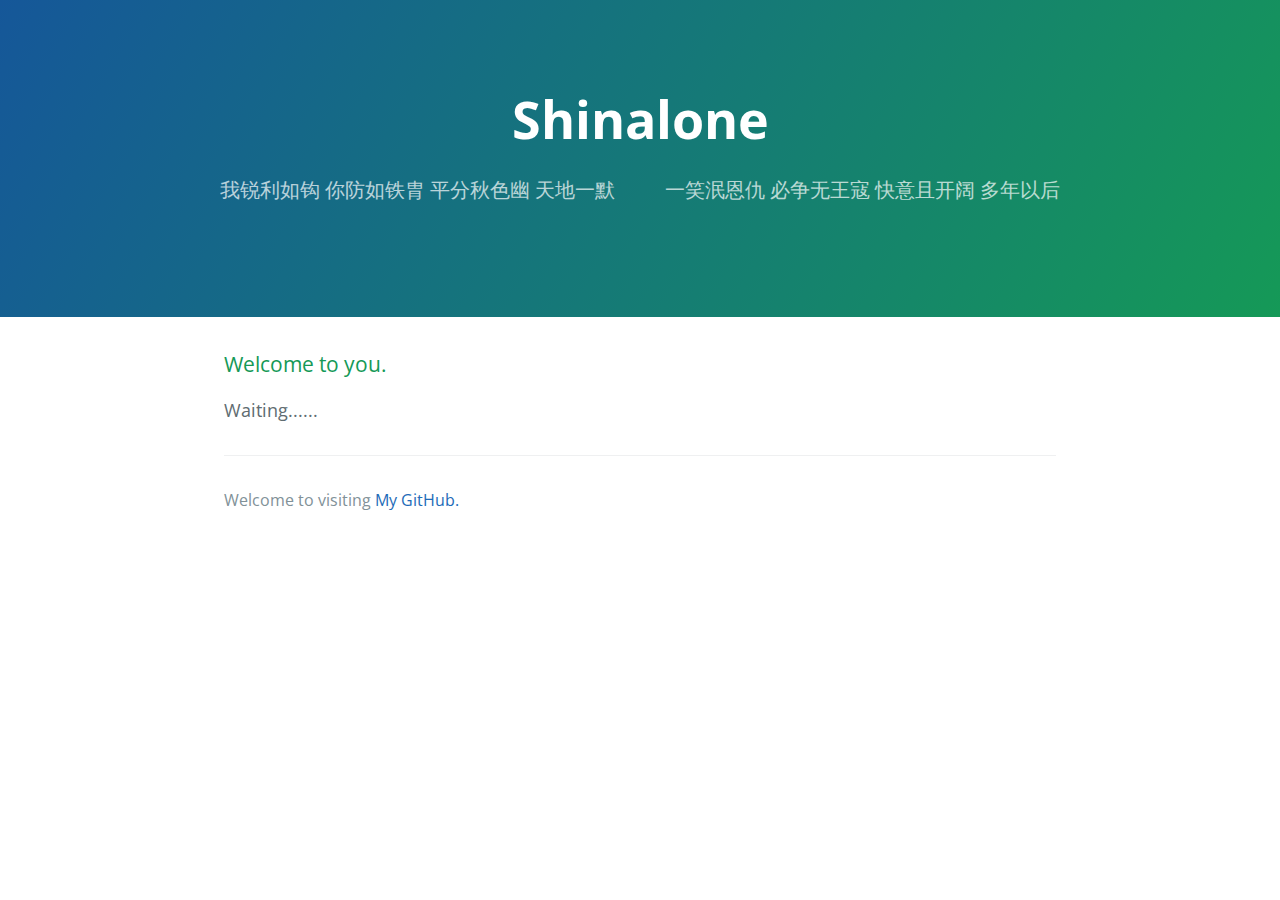
==== index.html @ 8d3fc64a "Update index.html" ====
<!DOCTYPE html>
<html lang="en-us">
  <head>
    <meta charset="UTF-8">
    <title>Shinalone.GitHub.com by shinalone</title>
    <meta name="viewport" content="width=device-width, initial-scale=1">
    <link rel="stylesheet" type="text/css" href="stylesheets/normalize.css" media="screen">
    <link href='https://fonts.googleapis.com/css?family=Open+Sans:400,700' rel='stylesheet' type='text/css'>
    <link rel="stylesheet" type="text/css" href="stylesheets/stylesheet.css" media="screen">
    <link rel="stylesheet" type="text/css" href="stylesheets/github-light.css" media="screen">
  </head>
  <body>
    <section class="page-header">
      <h1 class="project-name">Shinalone</h1>
      <h2 class="project-tagline">我锐利如钩 你防如铁胄 平分秋色幽 天地一默 　　
一笑泯恩仇 必争无王寇 快意且开阔 多年以后</h2>
    </section>

    <section class="main-content">
      <h3>
<a id="welcome-to-shinalone-page" class="anchor" href="#welcome-to-shinalone-page" aria-hidden="true"><span aria-hidden="true" class="octicon octicon-link"></span></a>Welcome to you.</h3>

<p>Waiting......</p>


      <footer class="site-footer">

        <span class="site-footer-credits">Welcome to visiting <a href="https://github.com/shinalone/">My GitHub.</span>
      </footer>

    </section>

  
  </body>
</html>
---- stylesheets/stylesheet.css ----
* {
  box-sizing: border-box; }

body {
  padding: 0;
  margin: 0;
  font-family: "Open Sans", "Helvetica Neue", Helvetica, Arial, sans-serif;
  font-size: 16px;
  line-height: 1.5;
  color: #606c71; }

a {
  color: #1e6bb8;
  text-decoration: none; }
  a:hover {
    text-decoration: underline; }

.btn {
  display: inline-block;
  margin-bottom: 1rem;
  color: rgba(255, 255, 255, 0.7);
  background-color: rgba(255, 255, 255, 0.08);
  border-color: rgba(255, 255, 255, 0.2);
  border-style: solid;
  border-width: 1px;
  border-radius: 0.3rem;
  transition: color 0.2s, background-color 0.2s, border-color 0.2s; }
  .btn + .btn {
    margin-left: 1rem; }

.btn:hover {
  color: rgba(255, 255, 255, 0.8);
  text-decoration: none;
  background-color: rgba(255, 255, 255, 0.2);
  border-color: rgba(255, 255, 255, 0.3); }

@media screen and (min-width: 64em) {
  .btn {
    padding: 0.75rem 1rem; } }

@media screen and (min-width: 42em) and (max-width: 64em) {
  .btn {
    padding: 0.6rem 0.9rem;
    font-size: 0.9rem; } }

@media screen and (max-width: 42em) {
  .btn {
    display: block;
    width: 100%;
    padding: 0.75rem;
    font-size: 0.9rem; }
    .btn + .btn {
      margin-top: 1rem;
      margin-left: 0; } }

.page-header {
  color: #fff;
  text-align: center;
  background-color: #159957;
  background-image: linear-gradient(120deg, #155799, #159957); }

@media screen and (min-width: 64em) {
  .page-header {
    padding: 5rem 6rem; } }

@media screen and (min-width: 42em) and (max-width: 64em) {
  .page-header {
    padding: 3rem 4rem; } }

@media screen and (max-width: 42em) {
  .page-header {
    padding: 2rem 1rem; } }

.project-name {
  margin-top: 0;
  margin-bottom: 0.1rem; }

@media screen and (min-width: 64em) {
  .project-name {
    font-size: 3.25rem; } }

@media screen and (min-width: 42em) and (max-width: 64em) {
  .project-name {
    font-size: 2.25rem; } }

@media screen and (max-width: 42em) {
  .project-name {
    font-size: 1.75rem; } }

.project-tagline {
  margin-bottom: 2rem;
  font-weight: normal;
  opacity: 0.7; }

@media screen and (min-width: 64em) {
  .project-tagline {
    font-size: 1.25rem; } }

@media screen and (min-width: 42em) and (max-width: 64em) {
  .project-tagline {
    font-size: 1.15rem; } }

@media screen and (max-width: 42em) {
  .project-tagline {
    font-size: 1rem; } }

.main-content :first-child {
  margin-top: 0; }
.main-content img {
  max-width: 100%; }
.main-content h1, .main-content h2, .main-content h3, .main-content h4, .main-content h5, .main-content h6 {
  margin-top: 2rem;
  margin-bottom: 1rem;
  font-weight: normal;
  color: #159957; }
.main-content p {
  margin-bottom: 1em; }
.main-content code {
  padding: 2px 4px;
  font-family: Consolas, "Liberation Mono", Menlo, Courier, monospace;
  font-size: 0.9rem;
  color: #383e41;
  background-color: #f3f6fa;
  border-radius: 0.3rem; }
.main-content pre {
  padding: 0.8rem;
  margin-top: 0;
  margin-bottom: 1rem;
  font: 1rem Consolas, "Liberation Mono", Menlo, Courier, monospace;
  color: #567482;
  word-wrap: normal;
  background-color: #f3f6fa;
  border: solid 1px #dce6f0;
  border-radius: 0.3rem; }
  .main-content pre > code {
    padding: 0;
    margin: 0;
    font-size: 0.9rem;
    color: #567482;
    word-break: normal;
    white-space: pre;
    background: transparent;
    border: 0; }
.main-content .highlight {
  margin-bottom: 1rem; }
  .main-content .highlight pre {
    margin-bottom: 0;
    word-break: normal; }
.main-content .highlight pre, .main-content pre {
  padding: 0.8rem;
  overflow: auto;
  font-size: 0.9rem;
  line-height: 1.45;
  border-radius: 0.3rem; }
.main-content pre code, .main-content pre tt {
  display: inline;
  max-width: initial;
  padding: 0;
  margin: 0;
  overflow: initial;
  line-height: inherit;
  word-wrap: normal;
  background-color: transparent;
  border: 0; }
  .main-content pre code:before, .main-content pre code:after, .main-content pre tt:before, .main-content pre tt:after {
    content: normal; }
.main-content ul, .main-content ol {
  margin-top: 0; }
.main-content blockquote {
  padding: 0 1rem;
  margin-left: 0;
  color: #819198;
  border-left: 0.3rem solid #dce6f0; }
  .main-content blockquote > :first-child {
    margin-top: 0; }
  .main-content blockquote > :last-child {
    margin-bottom: 0; }
.main-content table {
  display: block;
  width: 100%;
  overflow: auto;
  word-break: normal;
  word-break: keep-all; }
  .main-content table th {
    font-weight: bold; }
  .main-content table th, .main-content table td {
    padding: 0.5rem 1rem;
    border: 1px solid #e9ebec; }
.main-content dl {
  padding: 0; }
  .main-content dl dt {
    padding: 0;
    margin-top: 1rem;
    font-size: 1rem;
    font-weight: bold; }
  .main-content dl dd {
    padding: 0;
    margin-bottom: 1rem; }
.main-content hr {
  height: 2px;
  padding: 0;
  margin: 1rem 0;
  background-color: #eff0f1;
  border: 0; }

@media screen and (min-width: 64em) {
  .main-content {
    max-width: 64rem;
    padding: 2rem 6rem;
    margin: 0 auto;
    font-size: 1.1rem; } }

@media screen and (min-width: 42em) and (max-width: 64em) {
  .main-content {
    padding: 2rem 4rem;
    font-size: 1.1rem; } }

@media screen and (max-width: 42em) {
  .main-content {
    padding: 2rem 1rem;
    font-size: 1rem; } }

.site-footer {
  padding-top: 2rem;
  margin-top: 2rem;
  border-top: solid 1px #eff0f1; }

.site-footer-owner {
  display: block;
  font-weight: bold; }

.site-footer-credits {
  color: #819198; }

@media screen and (min-width: 64em) {
  .site-footer {
    font-size: 1rem; } }

@media screen and (min-width: 42em) and (max-width: 64em) {
  .site-footer {
    font-size: 1rem; } }

@media screen and (max-width: 42em) {
  .site-footer {
    font-size: 0.9rem; } }
---- stylesheets/github-light.css ----
/*
The MIT License (MIT)

Copyright (c) 2016 GitHub, Inc.

Permission is hereby granted, free of charge, to any person obtaining a copy
of this software and associated documentation files (the "Software"), to deal
in the Software without restriction, including without limitation the rights
to use, copy, modify, merge, publish, distribute, sublicense, and/or sell
copies of the Software, and to permit persons to whom the Software is
furnished to do so, subject to the following conditions:

The above copyright notice and this permission notice shall be included in all
copies or substantial portions of the Software.

THE SOFTWARE IS PROVIDED "AS IS", WITHOUT WARRANTY OF ANY KIND, EXPRESS OR
IMPLIED, INCLUDING BUT NOT LIMITED TO THE WARRANTIES OF MERCHANTABILITY,
FITNESS FOR A PARTICULAR PURPOSE AND NONINFRINGEMENT. IN NO EVENT SHALL THE
AUTHORS OR COPYRIGHT HOLDERS BE LIABLE FOR ANY CLAIM, DAMAGES OR OTHER
LIABILITY, WHETHER IN AN ACTION OF CONTRACT, TORT OR OTHERWISE, ARISING FROM,
OUT OF OR IN CONNECTION WITH THE SOFTWARE OR THE USE OR OTHER DEALINGS IN THE
SOFTWARE.

*/

.pl-c /* comment */ {
  color: #969896;
}

.pl-c1 /* constant, variable.other.constant, support, meta.property-name, support.constant, support.variable, meta.module-reference, markup.raw, meta.diff.header */,
.pl-s .pl-v /* string variable */ {
  color: #0086b3;
}

.pl-e /* entity */,
.pl-en /* entity.name */ {
  color: #795da3;
}

.pl-smi /* variable.parameter.function, storage.modifier.package, storage.modifier.import, storage.type.java, variable.other */,
.pl-s .pl-s1 /* string source */ {
  color: #333;
}

.pl-ent /* entity.name.tag */ {
  color: #63a35c;
}

.pl-k /* keyword, storage, storage.type */ {
  color: #a71d5d;
}

.pl-s /* string */,
.pl-pds /* punctuation.definition.string, string.regexp.character-class */,
.pl-s .pl-pse .pl-s1 /* string punctuation.section.embedded source */,
.pl-sr /* string.regexp */,
.pl-sr .pl-cce /* string.regexp constant.character.escape */,
.pl-sr .pl-sre /* string.regexp source.ruby.embedded */,
.pl-sr .pl-sra /* string.regexp string.regexp.arbitrary-repitition */ {
  color: #183691;
}

.pl-v /* variable */ {
  color: #ed6a43;
}

.pl-id /* invalid.deprecated */ {
  color: #b52a1d;
}

.pl-ii /* invalid.illegal */ {
  color: #f8f8f8;
  background-color: #b52a1d;
}

.pl-sr .pl-cce /* string.regexp constant.character.escape */ {
  font-weight: bold;
  color: #63a35c;
}

.pl-ml /* markup.list */ {
  color: #693a17;
}

.pl-mh /* markup.heading */,
.pl-mh .pl-en /* markup.heading entity.name */,
.pl-ms /* meta.separator */ {
  font-weight: bold;
  color: #1d3e81;
}

.pl-mq /* markup.quote */ {
  color: #008080;
}

.pl-mi /* markup.italic */ {
  font-style: italic;
  color: #333;
}

.pl-mb /* markup.bold */ {
  font-weight: bold;
  color: #333;
}

.pl-md /* markup.deleted, meta.diff.header.from-file */ {
  color: #bd2c00;
  background-color: #ffecec;
}

.pl-mi1 /* markup.inserted, meta.diff.header.to-file */ {
  color: #55a532;
  background-color: #eaffea;
}

.pl-mdr /* meta.diff.range */ {
  font-weight: bold;
  color: #795da3;
}

.pl-mo /* meta.output */ {
  color: #1d3e81;
}
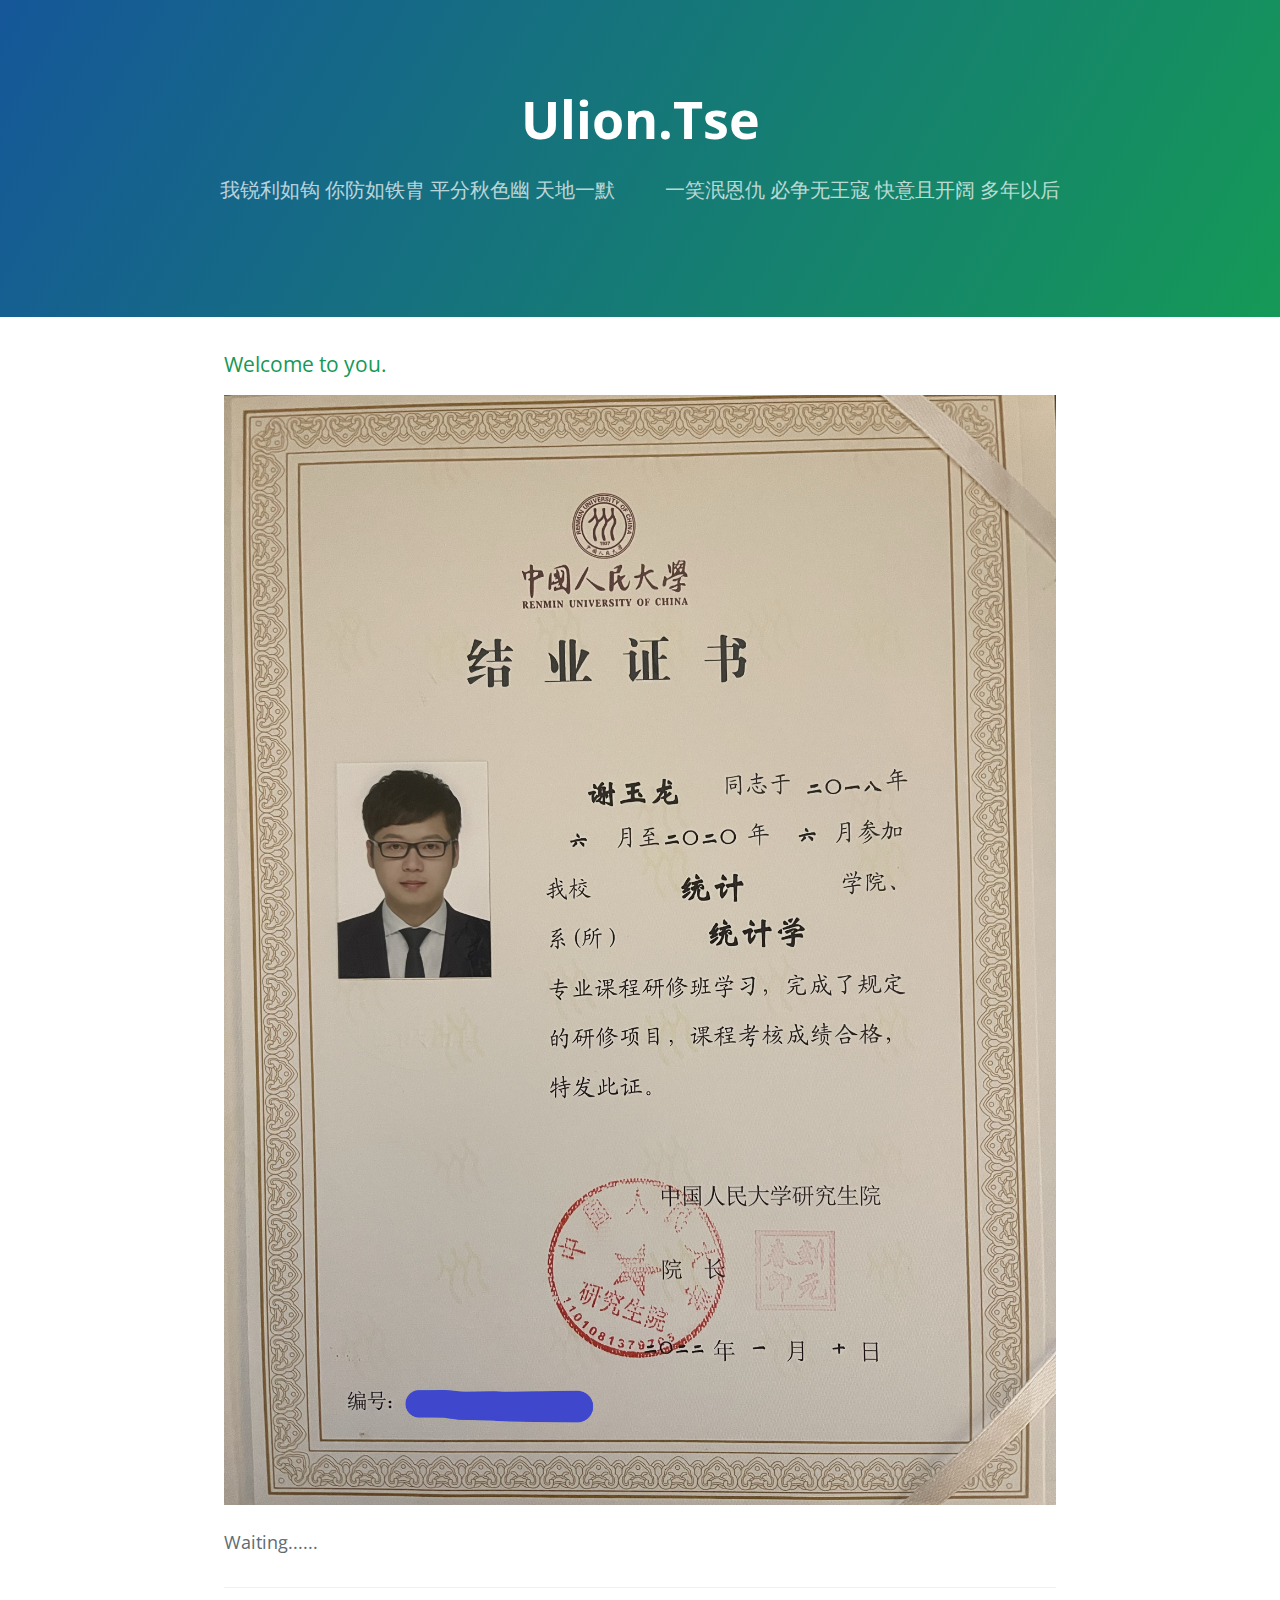
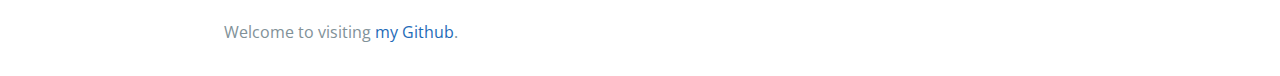
==== commit 3b0c63a2: "update some info" ====
--- a/index.html
+++ b/index.html
@@ -2,7 +2,7 @@
 <html lang="en-us">
   <head>
     <meta charset="UTF-8">
-    <title>Shinalone.GitHub.com by shinalone</title>
+    <title>uliontse.github.com by uliontse</title>
     <meta name="viewport" content="width=device-width, initial-scale=1">
     <link rel="stylesheet" type="text/css" href="stylesheets/normalize.css" media="screen">
     <link href='https://fonts.googleapis.com/css?family=Open+Sans:400,700' rel='stylesheet' type='text/css'>
@@ -11,21 +11,24 @@
   </head>
   <body>
     <section class="page-header">
-      <h1 class="project-name">Shinalone</h1>
-      <h2 class="project-tagline">我锐利如钩 你防如铁胄 平分秋色幽 天地一默 　　
-一笑泯恩仇 必争无王寇 快意且开阔 多年以后</h2>
+      <h1 class="project-name">Ulion.Tse</h1>
+      <h2 class="project-tagline">我锐利如钩 你防如铁胄 平分秋色幽 天地一默 　　 一笑泯恩仇 必争无王寇 快意且开阔 多年以后</h2>
     </section>
 
     <section class="main-content">
       <h3>
-<a id="welcome-to-shinalone-page" class="anchor" href="#welcome-to-shinalone-page" aria-hidden="true"><span aria-hidden="true" class="octicon octicon-link"></span></a>Welcome to you.</h3>
+        <a id="welcome-to-uliontse-page" class="anchor" href="#welcome-to-uliontse-page" aria-hidden="true">
+            <span aria-hidden="true" class="octicon octicon-link"></span>
+        </a>Welcome to you.
+      </h3>
 
-<p>Waiting......</p>
+        <img src=".temp/.temp/RUC_uliontse副本.jpg" alt="ruc_img">
+        <p>Waiting......</p>
 
 
       <footer class="site-footer">
 
-        <span class="site-footer-credits">Welcome to visiting <a href="https://github.com/shinalone/">My GitHub.</span>
+          <span class="site-footer-credits">Welcome to visiting <a href="https://github.com/uliontse/">my Github</a>.</span>
       </footer>
 
     </section>
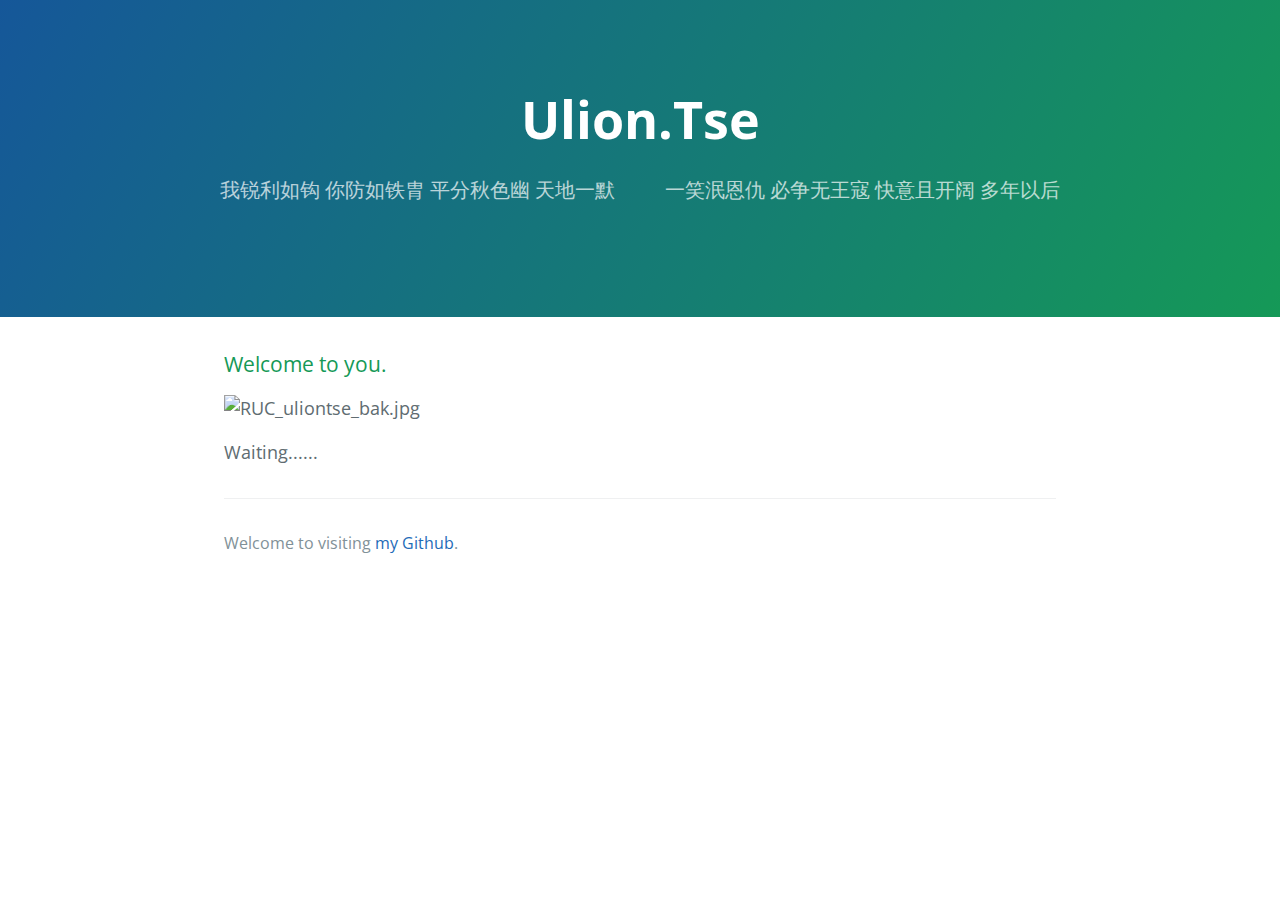
==== commit 707be695: "Update index.html" ====
--- a/index.html
+++ b/index.html
@@ -22,7 +22,7 @@
         </a>Welcome to you.
       </h3>
 
-        <img src=".temp/.temp/RUC_uliontse副本.jpg" alt="ruc_img">
+        <img src="https://github.com/UlionTse/uliontse.github.io/blob/master/.temp/.temp/RUC_uliontse_bak.jpg" alt="RUC_uliontse_bak.jpg">
         <p>Waiting......</p>
 
 
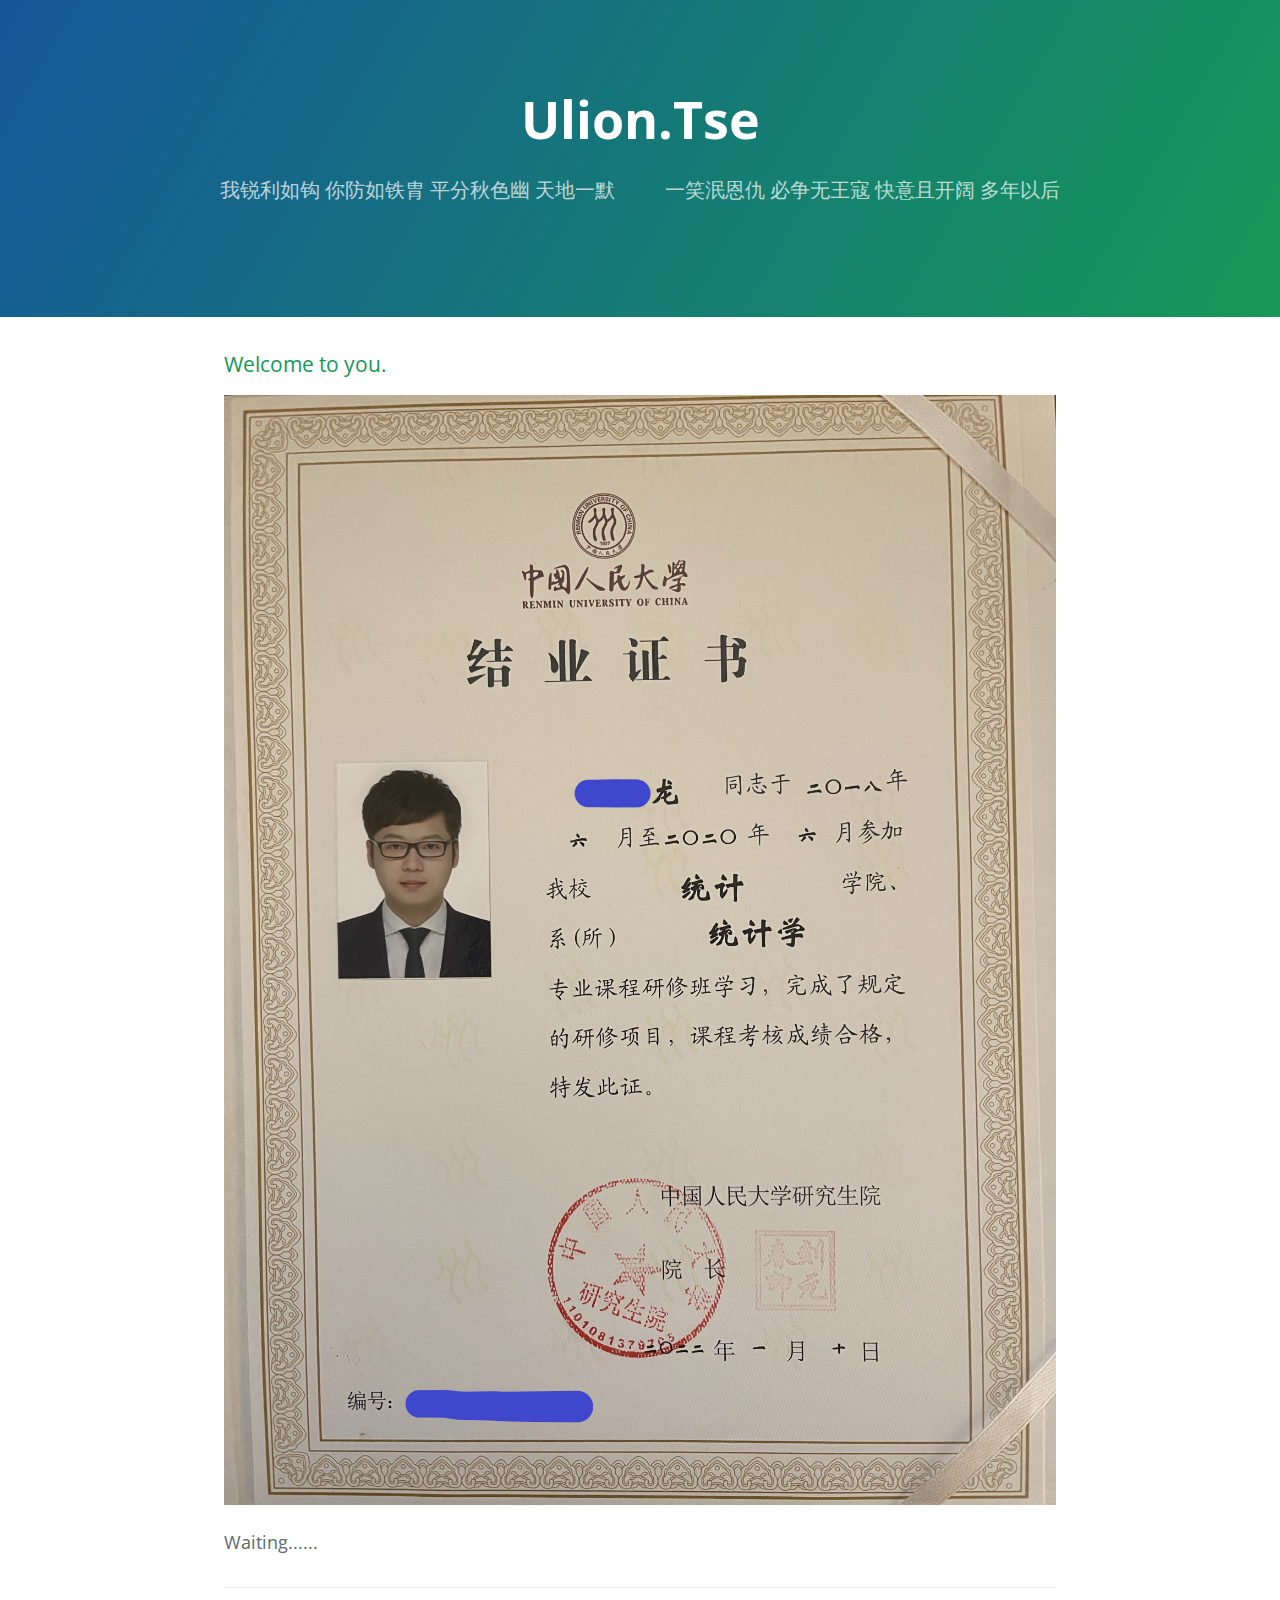
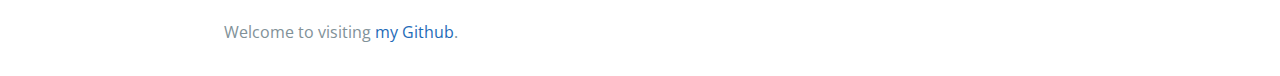
==== commit 88f64571: "Update index.html" ====
--- a/index.html
+++ b/index.html
@@ -22,7 +22,7 @@
         </a>Welcome to you.
       </h3>
 
-        <img src="https://github.com/UlionTse/uliontse.github.io/blob/master/.temp/.temp/RUC_uliontse_bak.jpg" alt="RUC_uliontse_bak.jpg">
+        <img src=".temp/.temp/RUC_uliontse_bak.jpg" alt="RUC_uliontse_bak.jpg">
         <p>Waiting......</p>
 
 
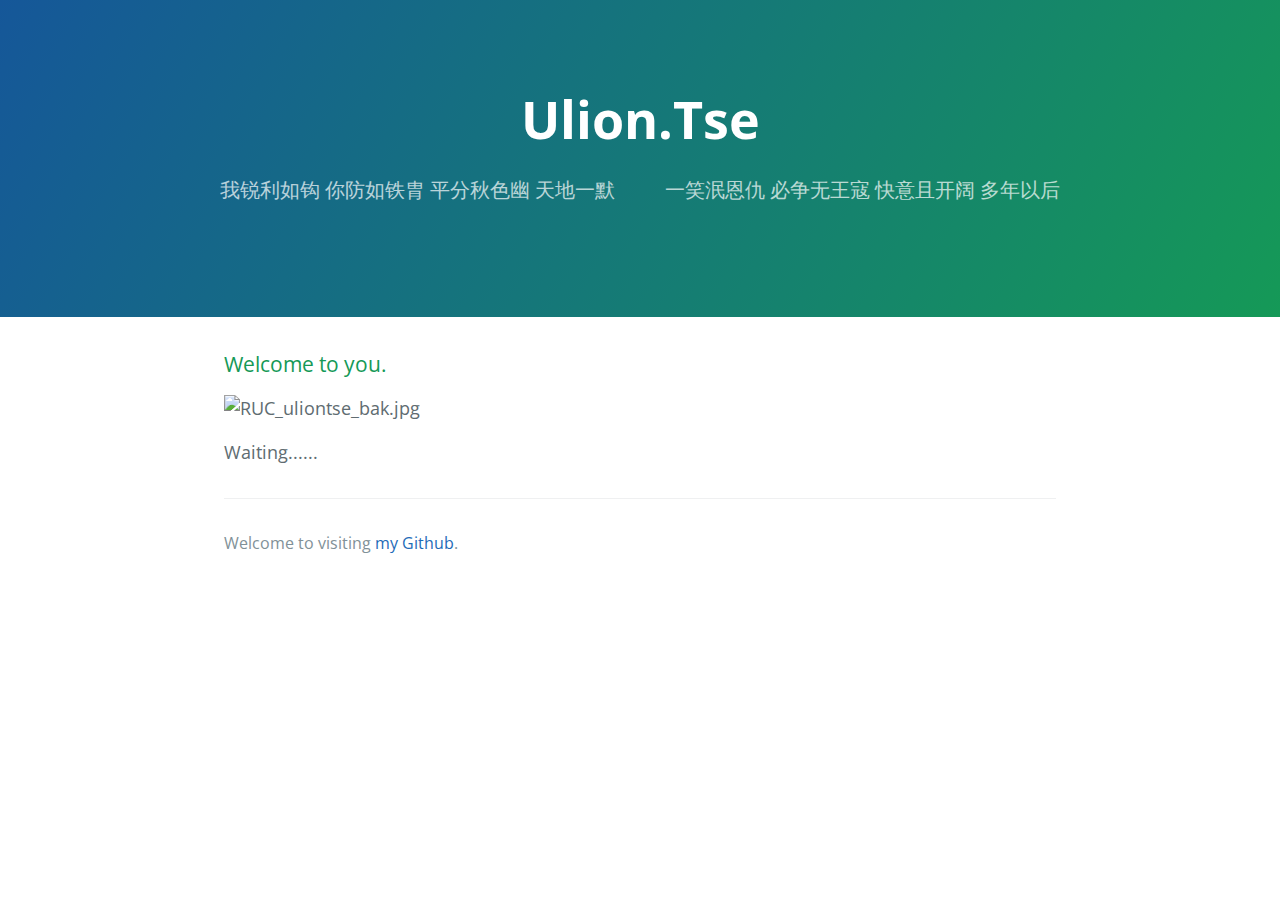
==== commit 8d74cfb8: "fix img_url" ====
--- a/index.html
+++ b/index.html
@@ -22,7 +22,7 @@
         </a>Welcome to you.
       </h3>
 
-        <img src=".temp/.temp/RUC_uliontse_bak.jpg" alt="RUC_uliontse_bak.jpg">
+        <img src="https://github.com/UlionTse/uliontse.github.io/blob/master/.temp/.temp/RUC_uliontse_bak.jpg?raw=true" alt="RUC_uliontse_bak.jpg">
         <p>Waiting......</p>
 
 
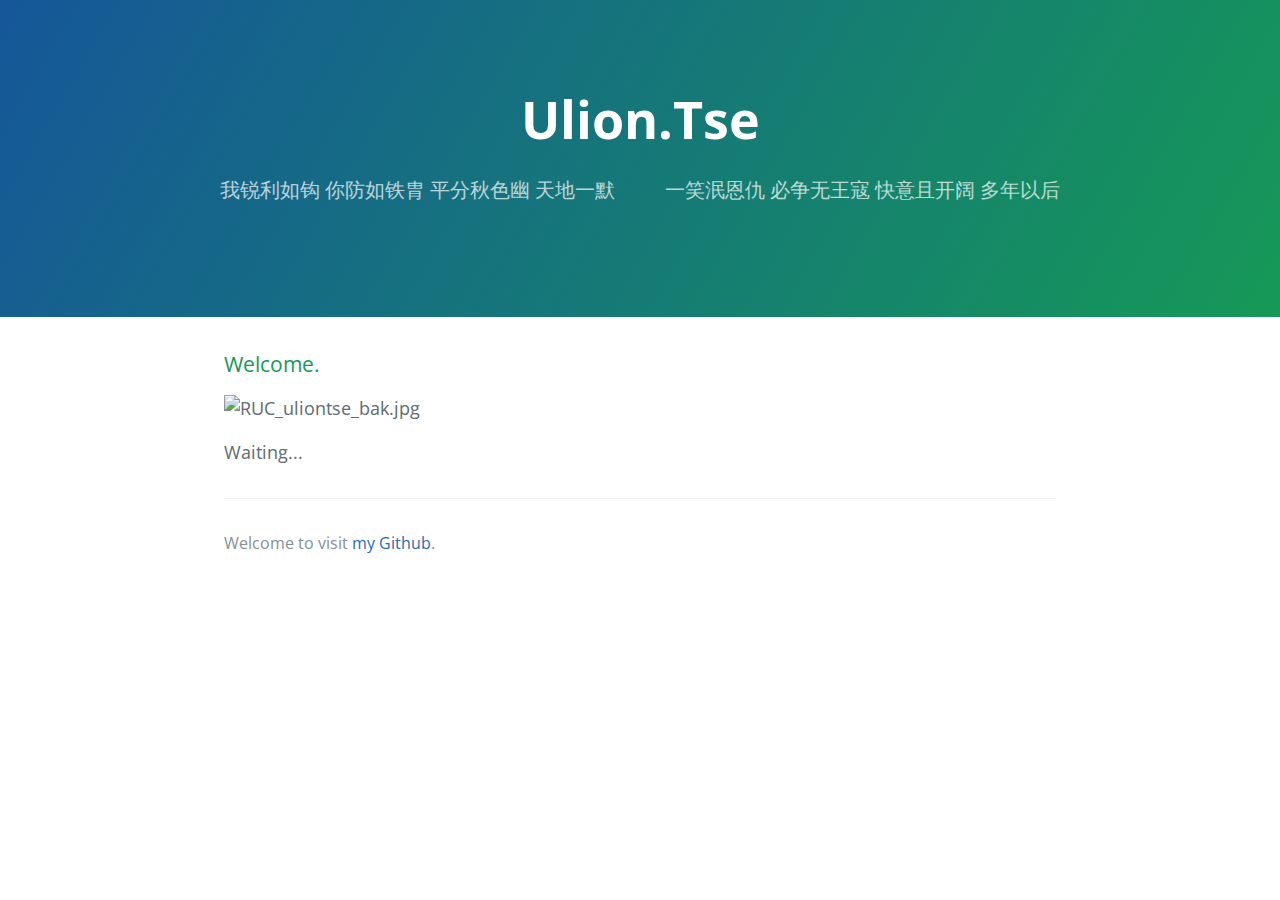
==== commit 90a2ddb5: "update redirection" ====
--- a/index.html
+++ b/index.html
@@ -10,6 +10,7 @@
     <link rel="stylesheet" type="text/css" href="stylesheets/github-light.css" media="screen">
   </head>
   <body>
+  
     <section class="page-header">
       <h1 class="project-name">Ulion.Tse</h1>
       <h2 class="project-tagline">我锐利如钩 你防如铁胄 平分秋色幽 天地一默 　　 一笑泯恩仇 必争无王寇 快意且开阔 多年以后</h2>
@@ -19,20 +20,14 @@
       <h3>
         <a id="welcome-to-uliontse-page" class="anchor" href="#welcome-to-uliontse-page" aria-hidden="true">
             <span aria-hidden="true" class="octicon octicon-link"></span>
-        </a>Welcome to you.
+        </a>Welcome.
       </h3>
-
-        <img src="https://github.com/UlionTse/uliontse.github.io/blob/master/.temp/.temp/RUC_uliontse_bak.jpg?raw=true" alt="RUC_uliontse_bak.jpg">
-        <p>Waiting......</p>
-
-
+        <img src="https://raw.githubusercontent.com/UlionTse/uliontse.github.io/master/.temp/.temp/RUC_uliontse_bak.jpg" alt="RUC_uliontse_bak.jpg">
+        <p>Waiting...</p>
       <footer class="site-footer">
-
-          <span class="site-footer-credits">Welcome to visiting <a href="https://github.com/uliontse/">my Github</a>.</span>
+          <span class="site-footer-credits">Welcome to visit <a href="https://github.com/uliontse/">my Github</a>.</span>
       </footer>
-
     </section>
 
-  
   </body>
 </html>
